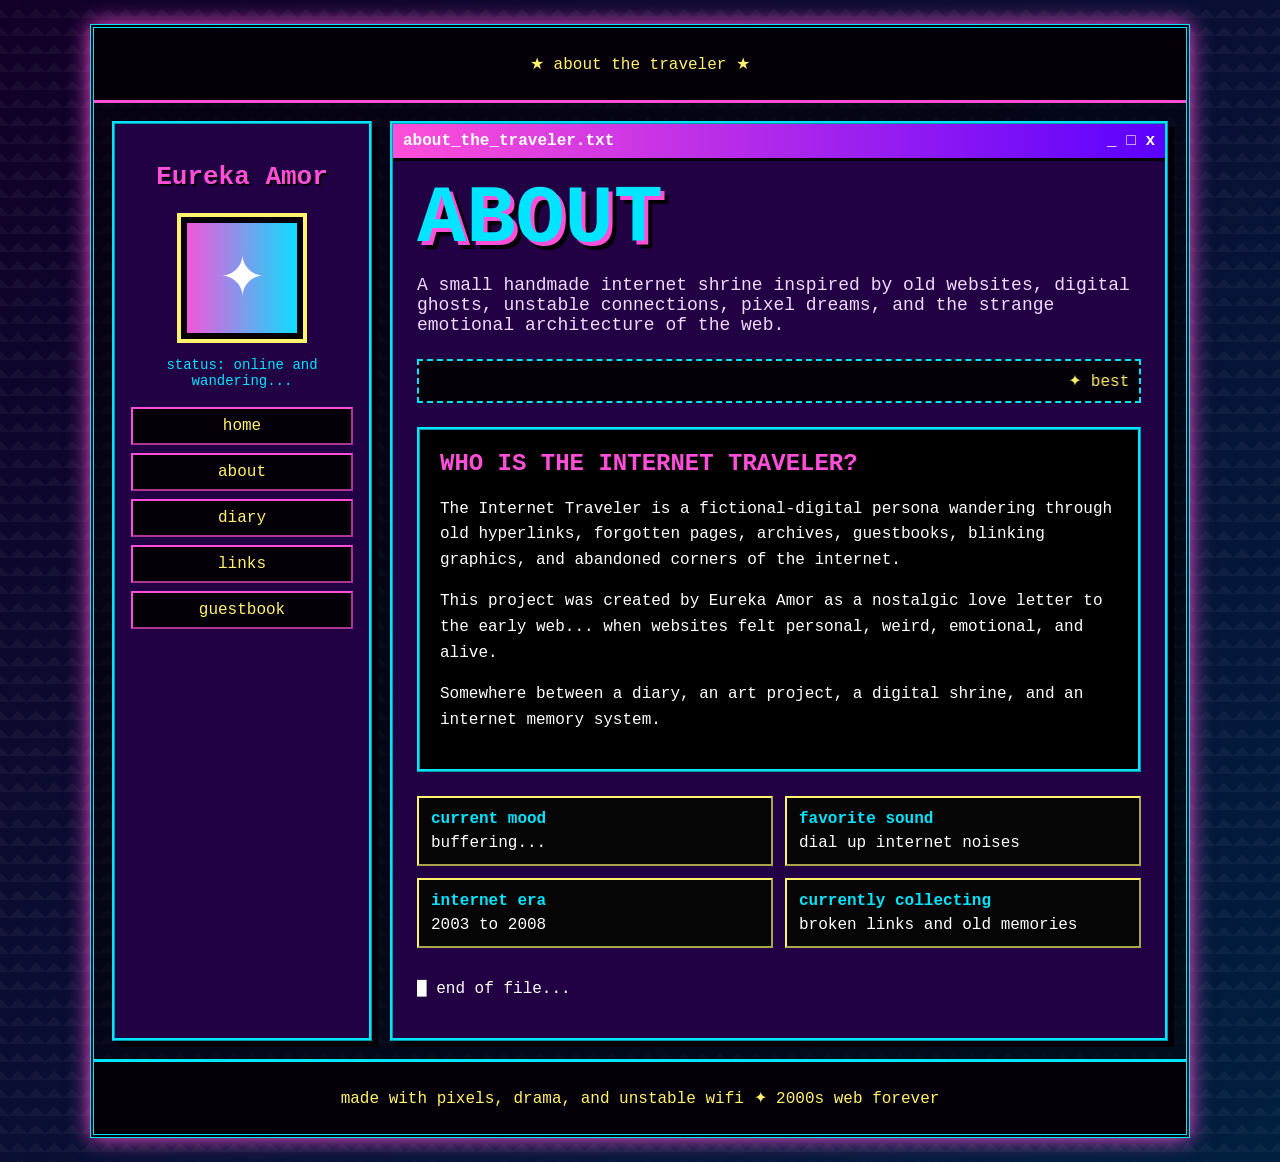
==== about.html @ eb2a4b6e "Create about.html about" ====
<!DOCTYPE html>
<html lang="en">
<head>

  <meta charset="UTF-8" />

  <meta name="viewport" content="width=device-width, initial-scale=1.0" />

  <title>About | The Internet Traveler</title>

  <meta name="description" content="About The Internet Traveler, a nostalgic 2000s inspired digital shrine created by Eureka Amor." />

  <style>

    :root {
      --bg: #120028;
      --purple: #5b00ff;
      --pink: #ff4fd8;
      --cyan: #00e5ff;
      --yellow: #fff36d;
      --white: #ffffff;
      --black: #050008;
      --panel: #210044;
    }

    * {
      box-sizing: border-box;
    }

    body {

      margin: 0;

      font-family: "Courier New", monospace;

      color: var(--white);

      background:
        linear-gradient(45deg, rgba(255,255,255,.04) 25%, transparent 25%),
        linear-gradient(-45deg, rgba(255,255,255,.04) 25%, transparent 25%),
        linear-gradient(135deg, #120028, #001f3f);

      background-size: 18px 18px, 18px 18px, cover;
    }

    .page {

      width: min(1100px, 94%);

      margin: 24px auto;

      border: 4px double var(--cyan);

      background: rgba(0,0,0,.55);

      box-shadow: 0 0 20px var(--pink);
    }

    .top-bar,
    footer {

      text-align: center;

      background: var(--black);

      color: var(--yellow);

      padding: 10px;

      border-bottom: 3px solid var(--pink);
    }

    footer {

      border-top: 3px solid var(--cyan);

      border-bottom: 0;
    }

    .layout {

      display: grid;

      grid-template-columns: 260px 1fr;

      gap: 18px;

      padding: 18px;
    }

    .sidebar,
    .window {

      border: 3px ridge var(--cyan);

      background: var(--panel);

      box-shadow: 6px 6px 0 var(--black);
    }

    .profile-box {

      padding: 16px;

      text-align: center;
    }

    .profile-box h2 {

      color: var(--pink);

      text-shadow: 2px 2px 0 var(--black);

      font-size: 26px;
    }

    .avatar {

      width: 130px;

      height: 130px;

      margin: 14px auto;

      border: 4px solid var(--yellow);

      background:
        linear-gradient(90deg, var(--pink), var(--cyan));

      display: grid;

      place-items: center;

      font-size: 56px;

      box-shadow: inset 0 0 0 6px var(--black);
    }

    .status {

      color: var(--cyan);

      font-size: 14px;
    }

    .menu {

      padding: 0;

      margin: 18px 0 0;

      list-style: none;
    }

    .menu li {
      margin: 8px 0;
    }

    .menu a {

      display: block;

      background: var(--black);

      color: var(--yellow);

      padding: 8px;

      border: 2px outset var(--pink);

      text-decoration: none;
    }

    .menu a:hover {

      background: var(--pink);

      color: var(--black);
    }

    .window-header {

      display: flex;

      justify-content: space-between;

      background: linear-gradient(90deg, var(--pink), var(--purple));

      padding: 8px 10px;

      border-bottom: 3px solid var(--black);

      font-weight: bold;
    }

    .window-body {
      padding: 24px;
    }

    h1 {

      font-size: clamp(42px, 8vw, 82px);

      line-height: .85;

      margin: 0 0 20px;

      color: var(--cyan);

      text-transform: uppercase;

      text-shadow:
        4px 4px 0 var(--pink),
        8px 8px 0 var(--black);
    }

    .intro {

      font-size: 18px;

      color: #f5d7ff;

      max-width: 720px;
    }

    marquee {

      display: block;

      margin: 24px 0;

      padding: 10px;

      color: var(--yellow);

      background: var(--black);

      border: 2px dashed var(--cyan);
    }

    .about-box {

      margin-top: 24px;

      background: #000;

      border: 3px ridge var(--cyan);

      padding: 20px;
    }

    .about-box h2 {

      margin-top: 0;

      color: var(--pink);

      text-transform: uppercase;
    }

    .about-box p {

      color: var(--white);

      line-height: 1.6;
    }

    .stats {

      display: grid;

      grid-template-columns: repeat(2, 1fr);

      gap: 12px;

      margin-top: 24px;
    }

    .stat {

      background: #050505;

      border: 2px outset var(--yellow);

      padding: 12px;
    }

    .stat strong {

      display: block;

      color: var(--cyan);

      margin-bottom: 6px;
    }

    .blink {

      animation: blink 1s infinite;
    }

    @keyframes blink {

      50% {
        opacity: 0;
      }
    }

    @media (max-width: 800px) {

      .layout {
        grid-template-columns: 1fr;
      }

      .stats {
        grid-template-columns: 1fr;
      }

      h1 {

        text-shadow:
          3px 3px 0 var(--pink),
          6px 6px 0 var(--black);
      }
    }

  </style>

</head>

<body>

  <div class="page">

    <header class="top-bar">
      <p>★ about the traveler ★</p>
    </header>

    <main class="layout">

      <aside class="sidebar">

        <div class="profile-box">

          <h2>Eureka Amor</h2>

          <div class="avatar">
            ✦
          </div>

          <p class="status">
            status: online and wandering...
          </p>

          <ul class="menu">
            <li><a href="./index.html">home</a></li>
            <li><a href="./about.html">about</a></li>
            <li><a href="./diary.html">diary</a></li>
            <li><a href="./links.html">links</a></li>
            <li><a href="./guestbook.html">guestbook</a></li>
          </ul>

        </div>

      </aside>

      <section class="content">

        <div class="window">

          <div class="window-header">
            <span>about_the_traveler.txt</span>
            <span>_ □ x</span>
          </div>

          <div class="window-body">

            <h1>About</h1>

            <p class="intro">
              A small handmade internet shrine inspired by old websites,
              digital ghosts, unstable connections, pixel dreams,
              and the strange emotional architecture of the web.
            </p>

            <marquee>
              ✦ best viewed while emotionally attached to old internet aesthetics ✦
            </marquee>

            <div class="about-box">

              <h2>Who is the Internet Traveler?</h2>

              <p>
                The Internet Traveler is a fictional-digital persona wandering
                through old hyperlinks, forgotten pages, archives, guestbooks,
                blinking graphics, and abandoned corners of the internet.
              </p>

              <p>
                This project was created by Eureka Amor as a nostalgic love
                letter to the early web... when websites felt personal,
                weird, emotional, and alive.
              </p>

              <p>
                Somewhere between a diary, an art project,
                a digital shrine, and an internet memory system.
              </p>

            </div>

            <div class="stats">

              <div class="stat">
                <strong>current mood</strong>
                buffering...
              </div>

              <div class="stat">
                <strong>favorite sound</strong>
                dial up internet noises
              </div>

              <div class="stat">
                <strong>internet era</strong>
                2003 to 2008
              </div>

              <div class="stat">
                <strong>currently collecting</strong>
                broken links and old memories
              </div>

            </div>

            <p style="margin-top:32px;">
              <span class="blink">█</span>
              end of file...
            </p>

          </div>

        </div>

      </section>

    </main>

    <footer>
      <p>made with pixels, drama, and unstable wifi ✦ 2000s web forever</p>
    </footer>

  </div>

</body>
</html>
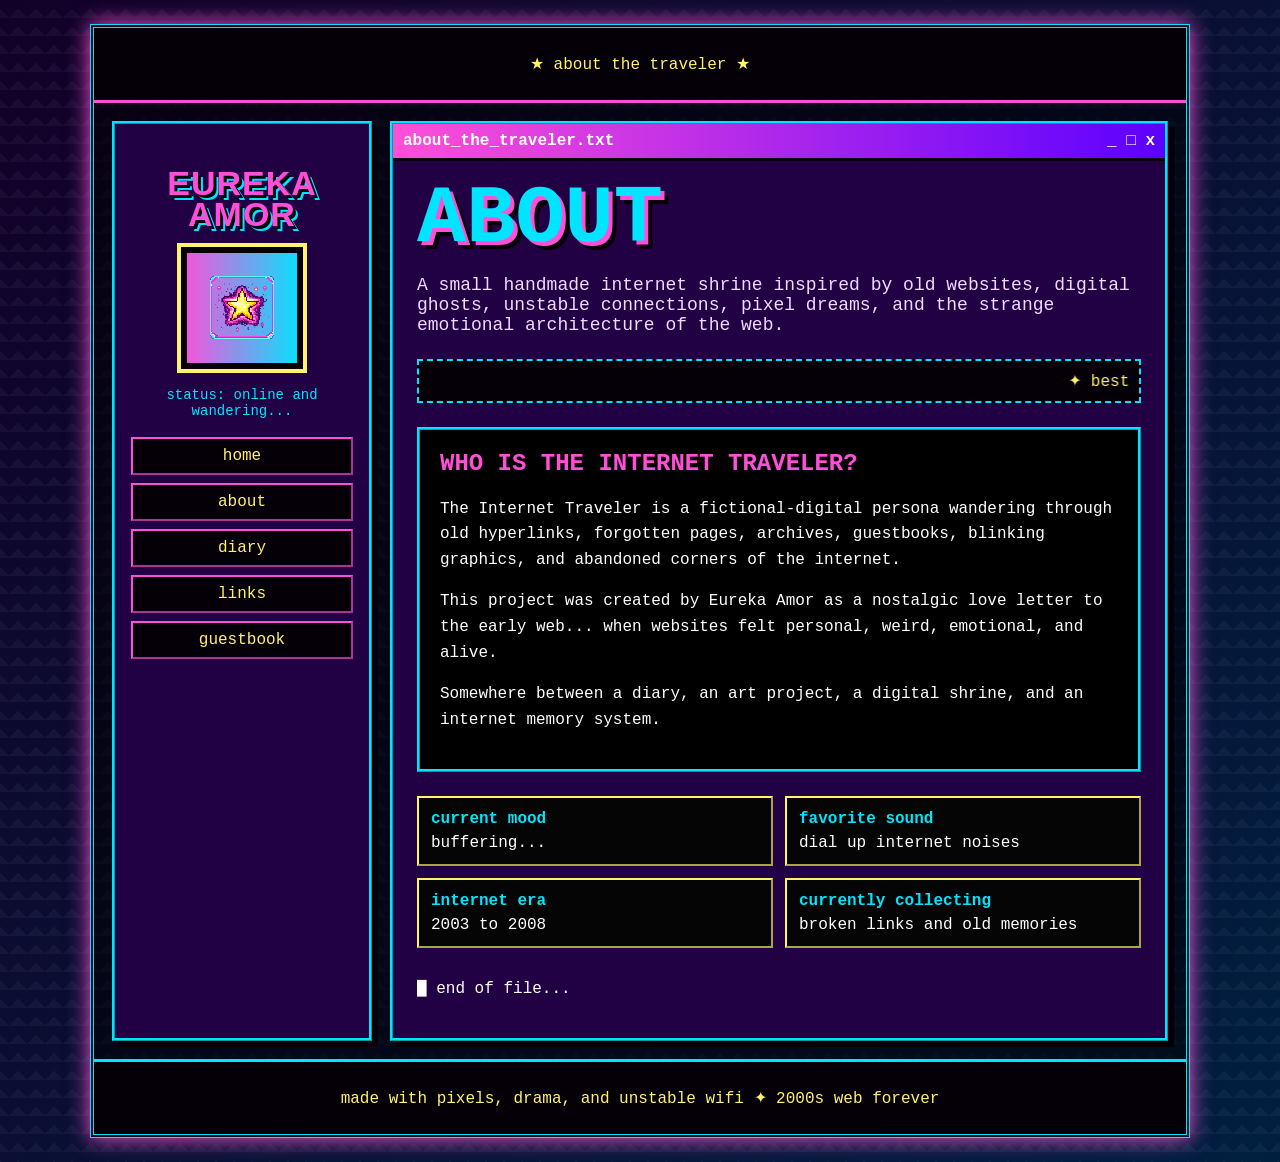
==== commit be2d0ce8: "Update about.html CHANGE SIDEBAR" ====
--- a/about.html
+++ b/about.html
@@ -324,6 +324,37 @@
       }
     }
 
+.profile-box h2 {
+  color: var(--pink);
+  text-shadow:
+    3px 3px 0 var(--black),
+    5px 5px 0 #00e5ff;
+  font-size: 34px;
+  line-height: .9;
+  margin-bottom: 10px;
+  text-transform: uppercase;
+  letter-spacing: 1px;
+  font-family: Impact, "Arial Black", sans-serif;
+}
+
+.avatar {
+  width: 130px;
+  height: 130px;
+  margin: 14px auto;
+  border: 4px solid var(--yellow);
+  background: linear-gradient(90deg, var(--pink), var(--cyan));
+  display: flex;
+  align-items: center;
+  justify-content: center;
+  box-shadow: inset 0 0 0 6px var(--black);
+  overflow: hidden;
+}
+
+.avatar img {
+  width: 82%;
+  image-rendering: pixelated;
+}
+    
   </style>
 
 </head>
@@ -344,9 +375,9 @@
 
           <h2>Eureka Amor</h2>
 
-          <div class="avatar">
-            ✦
-          </div>
+            <div class="avatar">
+      <img src="./img/favicon.png" alt="The Internet Traveler favicon">
+    </div>
 
           <p class="status">
             status: online and wandering...
